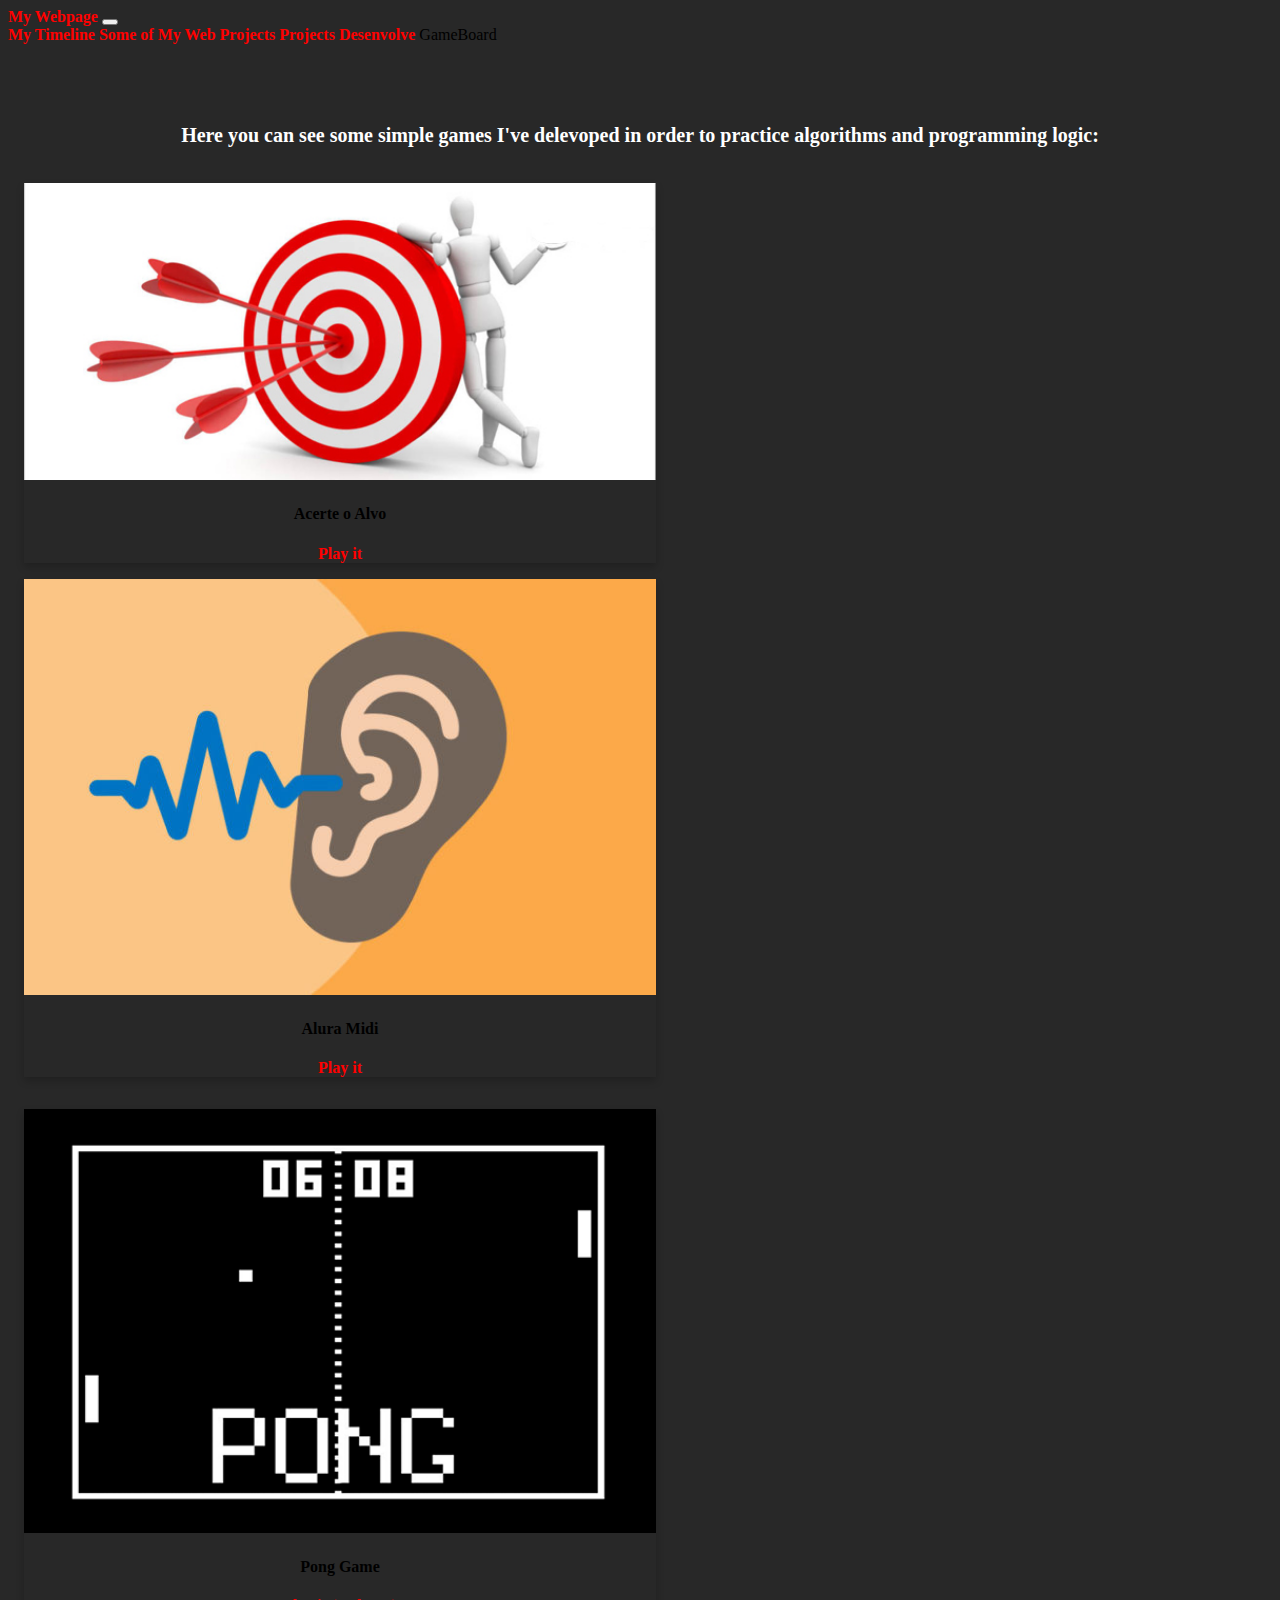
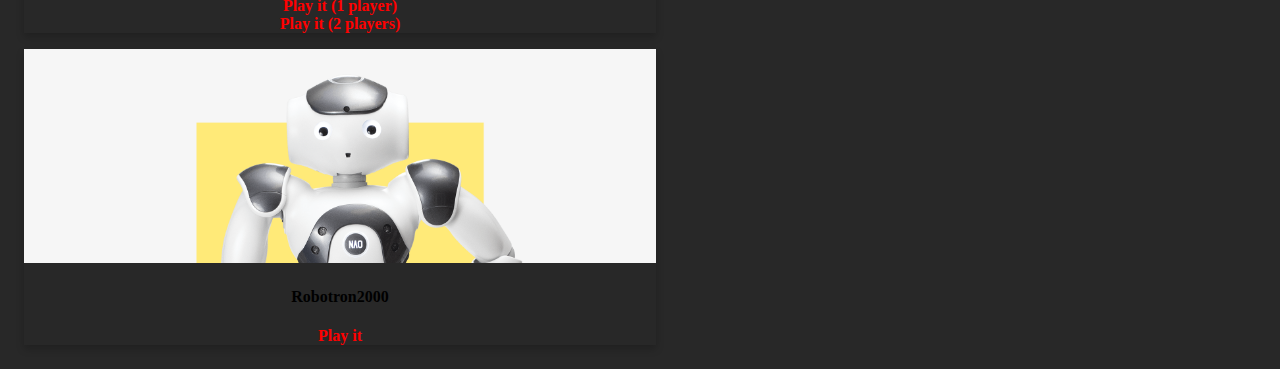
==== index.html @ fb197875 "Rename Index.html to index.html" ====
<!DOCTYPE html>

<html lang="en">
    <head>
        <meta charset="utf-8">
        <meta name="author" content="Math_Belch" />
        <meta name="viewport" content="width=device-width, initial-scale=1, shrink-to-fit=no">
        <link rel="stylesheet" href="https://cdn.jsdelivr.net/npm/bootstrap@4.5.3/dist/css/bootstrap.min.css" integrity="sha384-TX8t27EcRE3e/ihU7zmQxVncDAy5uIKz4rEkgIXeMed4M0jlfIDPvg6uqKI2xXr2" crossorigin="anonymous">
        <script src="https://code.jquery.com/jquery-3.5.1.slim.min.js" integrity="sha384-DfXdz2htPH0lsSSs5nCTpuj/zy4C+OGpamoFVy38MVBnE+IbbVYUew+OrCXaRkfj" crossorigin="anonymous"></script>
        <script src="https://cdn.jsdelivr.net/npm/bootstrap@4.5.3/dist/js/bootstrap.bundle.min.js" integrity="sha384-ho+j7jyWK8fNQe+A12Hb8AhRq26LrZ/JpcUGGOn+Y7RsweNrtN/tE3MoK7ZeZDyx" crossorigin="anonymous"></script>
        <link href="style.css" rel="stylesheet">
        <title>My Webpage</title>
    </head>
    <body>
      <!-- NAVBAR -->
      <nav class="navbar navbar-expand-lg navbar-dark">
         <a class="navbar-brand mb-0 mx-5 px-4" href="https://mathbelch.github.io/MyHomepage/index.html">My Webpage</a>
         <button class="navbar-toggler" type="button" data-toggle="collapse" data-target="#navbarNavAltMarkup" aria-controls="navbarNavAltMarkup" aria-expanded="false" aria-label="Toggle navigation">
            <span class="navbar-toggler-icon"></span>
         </button>
         <div class="collapse navbar-collapse" id="navbarNavAltMarkup">
            <div class="navbar-nav">
               <a class="navbar-brand mb-0 mx-5" href="https://mathbelch.github.io/MyHomepage/pag2.html">My Timeline</a>
               <a class="navbar-brand mb-0 mx-5" href="https://mathbelch.github.io/MyHomepage/pag3.html">Some of My Web Projects</a>
               <a class="navbar-brand mb-0 mx-5" href="https://mathbelch.github.io/Projetos_Deselvove_2023/">Projects Desenvolve</a>
               <span class="navbar-brand mb-0 h1 mx-5">GameBoard</span>
            </div>
         </div>
      </nav>
      <!-- / NAVBAR -->

      <p class="pageTitle">Here you can see some simple games I've delevoped in order to practice algorithms and programming logic:</p>
      
      <div class="cards">
         <div class="card">
            <img src="./Assets/images/alvo.png" style="width:100%">
            <div class="container">
               <h4><b>Acerte o Alvo</b></h4>
               <a href="./AcerteOAlvo/jogo_alvo_1.html" target="_blank">Play it</a>
            </div>
         </div>

         <div class="card">
            <img src="./Assets/images/sound.png" style="width:100%">
            <div class="container">
               <h4><b>Alura Midi</b></h4>
               <a href="./AluraMidi/index.html" target="_blank">Play it</a>
            </div>
         </div>
      </div>

      <div class="cards">
         <div class="card">
            <img src="./Assets/images/pong.png" style="width:100%">
            <div class="container">
               <h4><b>Pong Game</b></h4>
               <a href="/Pong/1Player/CodeP5/index.html" target="_blank">Play it (1 player)</a><br>
               <a href="/Pong/1Player/CodeP5/index.html" target="_blank">Play it (2 players)</a>
            </div>
         </div>

         <div class="card">
            <img src="./Assets/images/robo.png" style="width:100%">
            <div class="container">
               <h4><b>Robotron2000</b></h4>
               <a href="./Robotron2000/index.html" target="_blank">Play it</a>
            </div>
         </div>
      </div>
   </body>
---- style.css ----
body {
   background-color: #282828;
}

footer {
   color:#C0C0C0;
   font-size: 0.75em;
   text-align: center;
   font-style: italic;
   position: bottom;
}

.pageTitle {
   padding-top: 3em;
   padding-right: 0;
   color: white;
   text-align: center;
   font-size: 1.25em;
   font-weight: bold;
   width: 100%;

}

.cards {
   width: 100%;
   position: flex;
   flex-direction: row;
   align-content: center;
}

.card {
   /* Add shadows to create the "card" effect */
   box-shadow: 0 4px 8px 0 rgba(0,0,0,0.2);
   transition: 0.3s;
   width: 50%;
   margin: 1em;
 }
 
 /* On mouse-over, add a deeper shadow */
 .card:hover {
   box-shadow: 0 8px 16px 0 rgba(0,0,0,0.2);
 }
 
 /* Add some padding inside the card container */
 .container {
   text-align: center;
 }

 a {
   color: red;
   font-weight: bold;
   text-decoration: none;
}
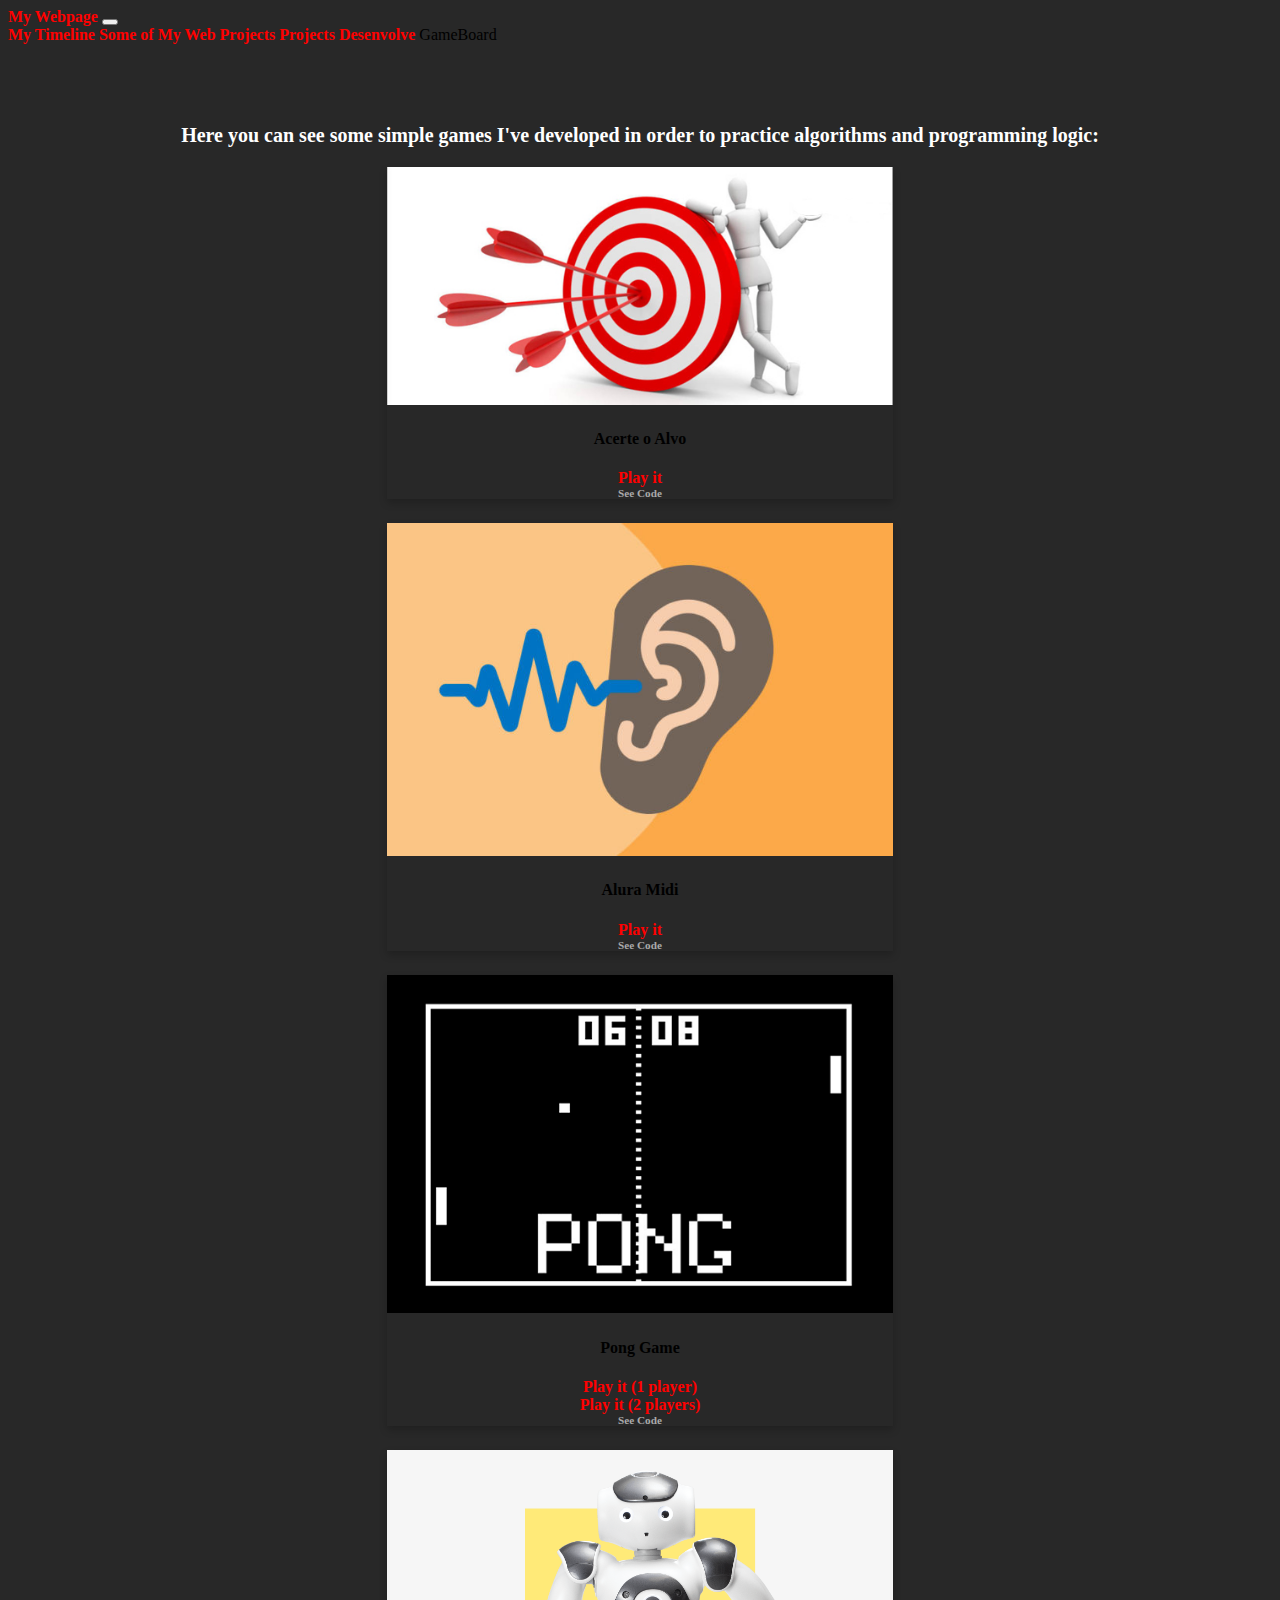
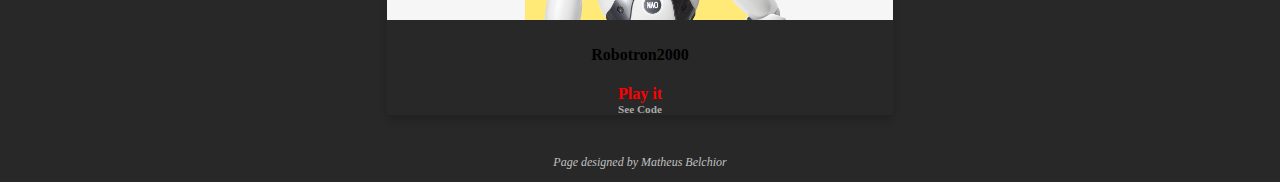
==== commit b8826258: "implementando efeitos, ajustando os cards e inserindo links dos códigos" ====
--- a/index.html
+++ b/index.html
@@ -29,7 +29,7 @@
       </nav>
       <!-- / NAVBAR -->
 
-      <p class="pageTitle">Here you can see some simple games I've delevoped in order to practice algorithms and programming logic:</p>
+      <p class="pageTitle">Here you can see some simple games I've developed in order to practice algorithms and programming logic:</p>
       
       <div class="cards">
          <div class="card">
@@ -37,7 +37,9 @@
             <div class="container">
                <h4><b>Acerte o Alvo</b></h4>
                <a href="./AcerteOAlvo/jogo_alvo_1.html" target="_blank">Play it</a>
+               <a class="code" href="https://github.com/Mathbelch/GameBoard/tree/main/AcerteOAlvo" target="_blank">See Code</a>
             </div>
+
          </div>
 
          <div class="card">
@@ -45,17 +47,17 @@
             <div class="container">
                <h4><b>Alura Midi</b></h4>
                <a href="./AluraMidi/index.html" target="_blank">Play it</a>
+               <a class="code" href="https://github.com/Mathbelch/GameBoard/tree/main/AluraMidi" target="_blank">See Code</a>
             </div>
          </div>
-      </div>
-
-      <div class="cards">
+      
          <div class="card">
             <img src="./Assets/images/pong.png" style="width:100%">
             <div class="container">
                <h4><b>Pong Game</b></h4>
                <a href="/Pong/1Player/CodeP5/index.html" target="_blank">Play it (1 player)</a><br>
-               <a href="/Pong/1Player/CodeP5/index.html" target="_blank">Play it (2 players)</a>
+               <a href="/Pong/2Players/CodeP5/index.html" target="_blank">Play it (2 players)</a>
+               <a class="code" href="https://github.com/Mathbelch/GameBoard/tree/main/Pong" target="_blank">See Code</a>
             </div>
          </div>
 
@@ -64,7 +66,13 @@
             <div class="container">
                <h4><b>Robotron2000</b></h4>
                <a href="./Robotron2000/index.html" target="_blank">Play it</a>
+               <a class="code" href="https://github.com/Mathbelch/GameBoard/tree/main/Robotron2000" target="_blank">See Code</a>
             </div>
          </div>
+
       </div>
+
+      <footer>
+         <p>Page designed by Matheus Belchior</p>
+     </footer>
    </body>
--- a/style.css
+++ b/style.css
@@ -22,23 +22,25 @@
 }
 
 .cards {
-   width: 100%;
-   position: flex;
-   flex-direction: row;
-   align-content: center;
+   display: flex;
+   flex-flow: column nowrap;
+   justify-content: center;
+   align-items: center;
+   margin-bottom: 1em;
+   margin-top: 1em;
 }
 
 .card {
    /* Add shadows to create the "card" effect */
    box-shadow: 0 4px 8px 0 rgba(0,0,0,0.2);
    transition: 0.3s;
-   width: 50%;
-   margin: 1em;
+   width: 40%;
+   margin-bottom: 1.5em;
  }
  
  /* On mouse-over, add a deeper shadow */
  .card:hover {
-   box-shadow: 0 8px 16px 0 rgba(0,0,0,0.2);
+   box-shadow: 0 8px 16px 0 rgb(255, 255, 255);
  }
  
  /* Add some padding inside the card container */
@@ -50,4 +52,14 @@
    color: red;
    font-weight: bold;
    text-decoration: none;
+}
+
+a:hover {
+   color: aqua;
+}
+
+.code {
+   color: darkGray;
+   font-size: 0.7em;
+   display: block;
 }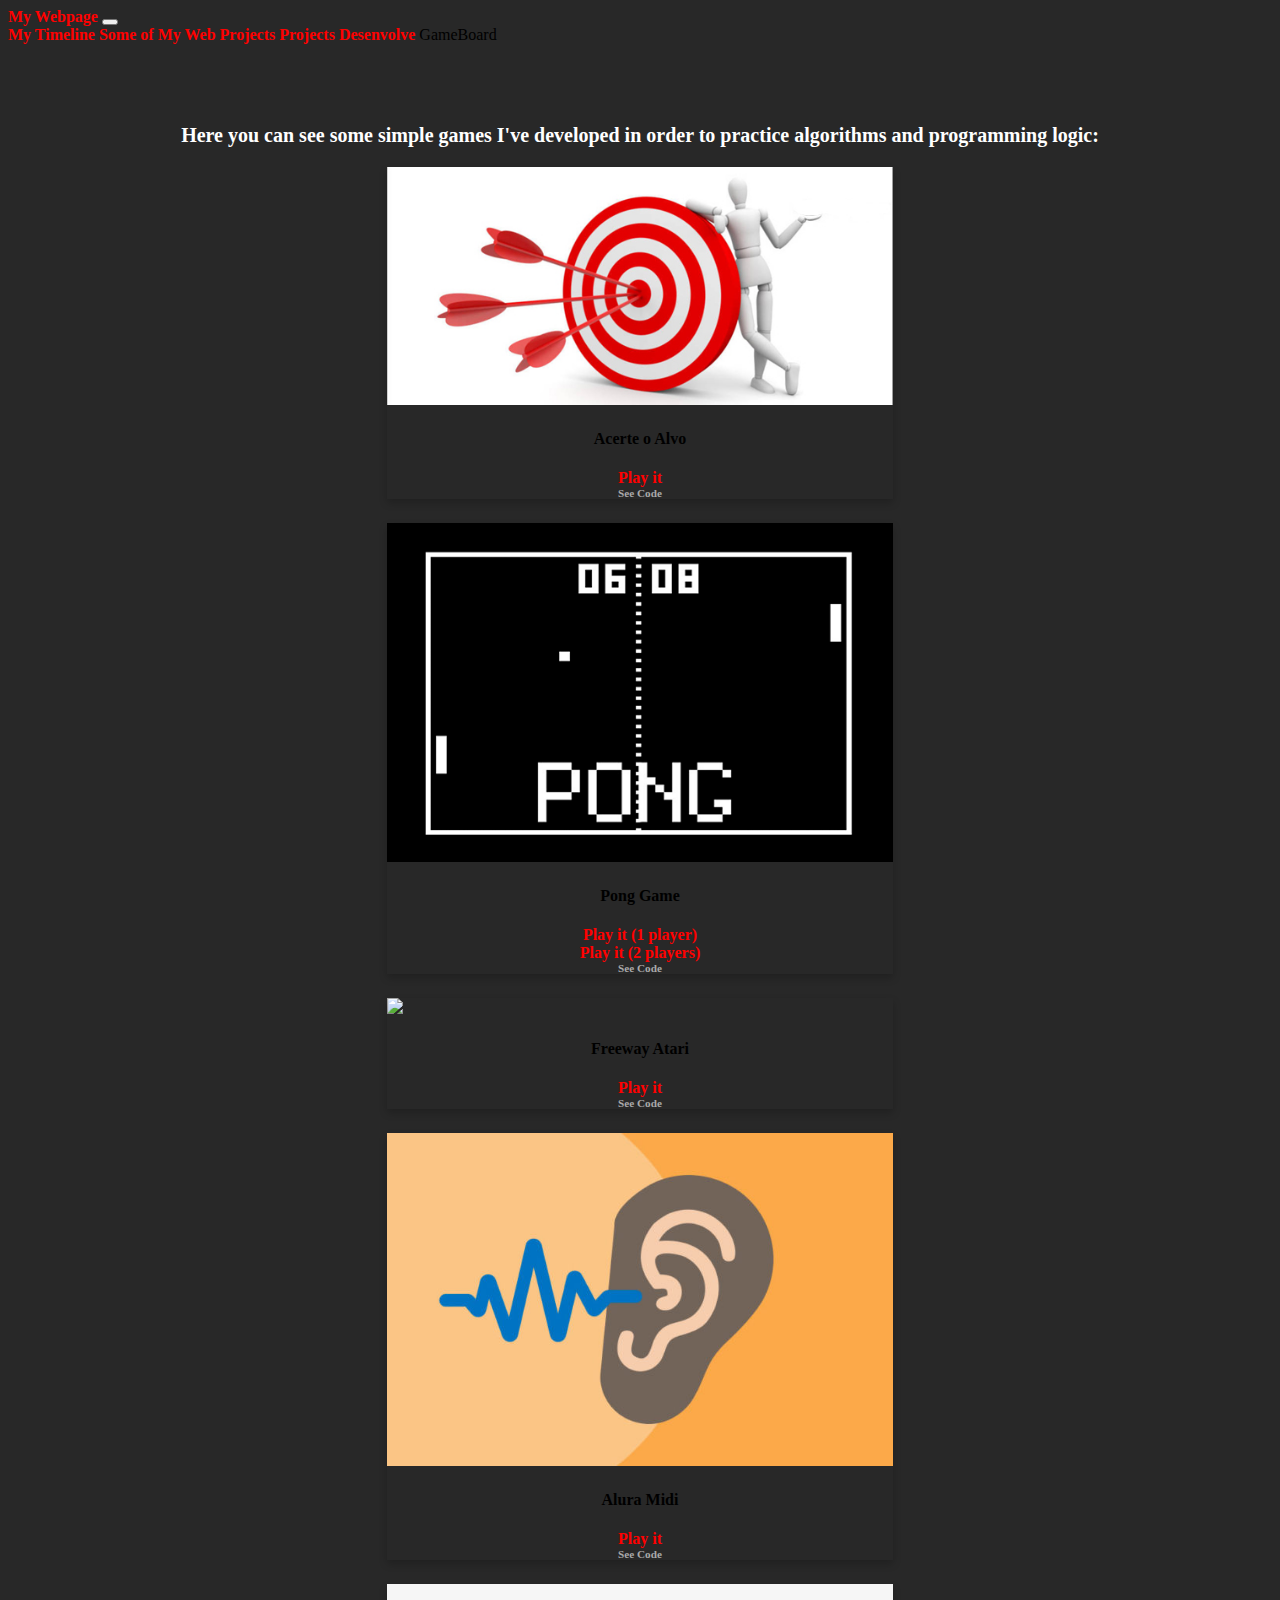
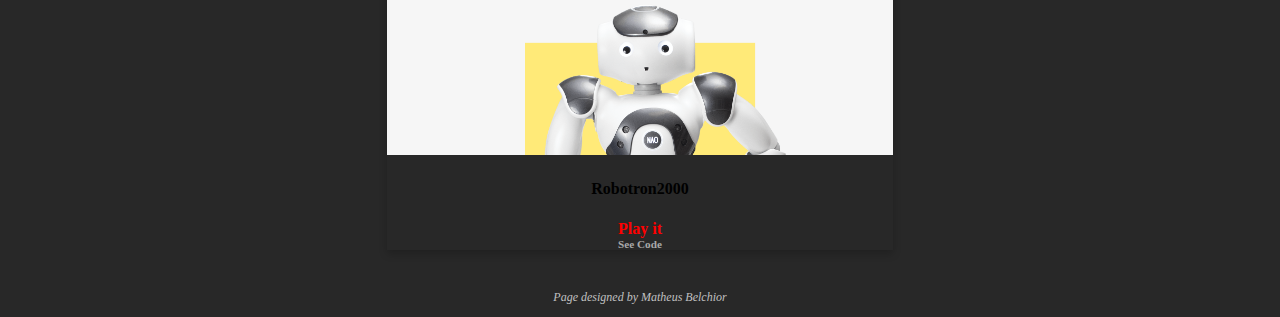
==== commit 5374668e: "ajustando página html com o jogo freeway" ====
--- a/index.html
+++ b/index.html
@@ -39,7 +39,25 @@
                <a href="./AcerteOAlvo/jogo_alvo_1.html" target="_blank">Play it</a>
                <a class="code" href="https://github.com/Mathbelch/GameBoard/tree/main/AcerteOAlvo" target="_blank">See Code</a>
             </div>
+         </div>
 
+         <div class="card">
+            <img src="./Assets/images/pong.png" style="width:100%">
+            <div class="container">
+               <h4><b>Pong Game</b></h4>
+               <a href="./Pong/1Player/CodeP5/index.html" target="_blank">Play it (1 player)</a><br>
+               <a href="./Pong/2Players/CodeP5/index.html" target="_blank">Play it (2 players)</a>
+               <a class="code" href="https://github.com/Mathbelch/GameBoard/tree/main/Pong" target="_blank">See Code</a>
+            </div>
+         </div>
+
+         <div class="card">
+            <img src="./Assets/images/freeway.png" style="width:100%">
+            <div class="container">
+               <h4><b>Freeway Atari</b></h4>
+               <a href="./Freeway/index.html" target="_blank">Play it</a>
+               <a class="code" href="https://github.com/Mathbelch/GameBoard/tree/main/Freeway" target="_blank">See Code</a>
+            </div>
          </div>
 
          <div class="card">
@@ -48,16 +66,6 @@
                <h4><b>Alura Midi</b></h4>
                <a href="./AluraMidi/index.html" target="_blank">Play it</a>
                <a class="code" href="https://github.com/Mathbelch/GameBoard/tree/main/AluraMidi" target="_blank">See Code</a>
-            </div>
-         </div>
-      
-         <div class="card">
-            <img src="./Assets/images/pong.png" style="width:100%">
-            <div class="container">
-               <h4><b>Pong Game</b></h4>
-               <a href="/Pong/1Player/CodeP5/index.html" target="_blank">Play it (1 player)</a><br>
-               <a href="/Pong/2Players/CodeP5/index.html" target="_blank">Play it (2 players)</a>
-               <a class="code" href="https://github.com/Mathbelch/GameBoard/tree/main/Pong" target="_blank">See Code</a>
             </div>
          </div>
 
